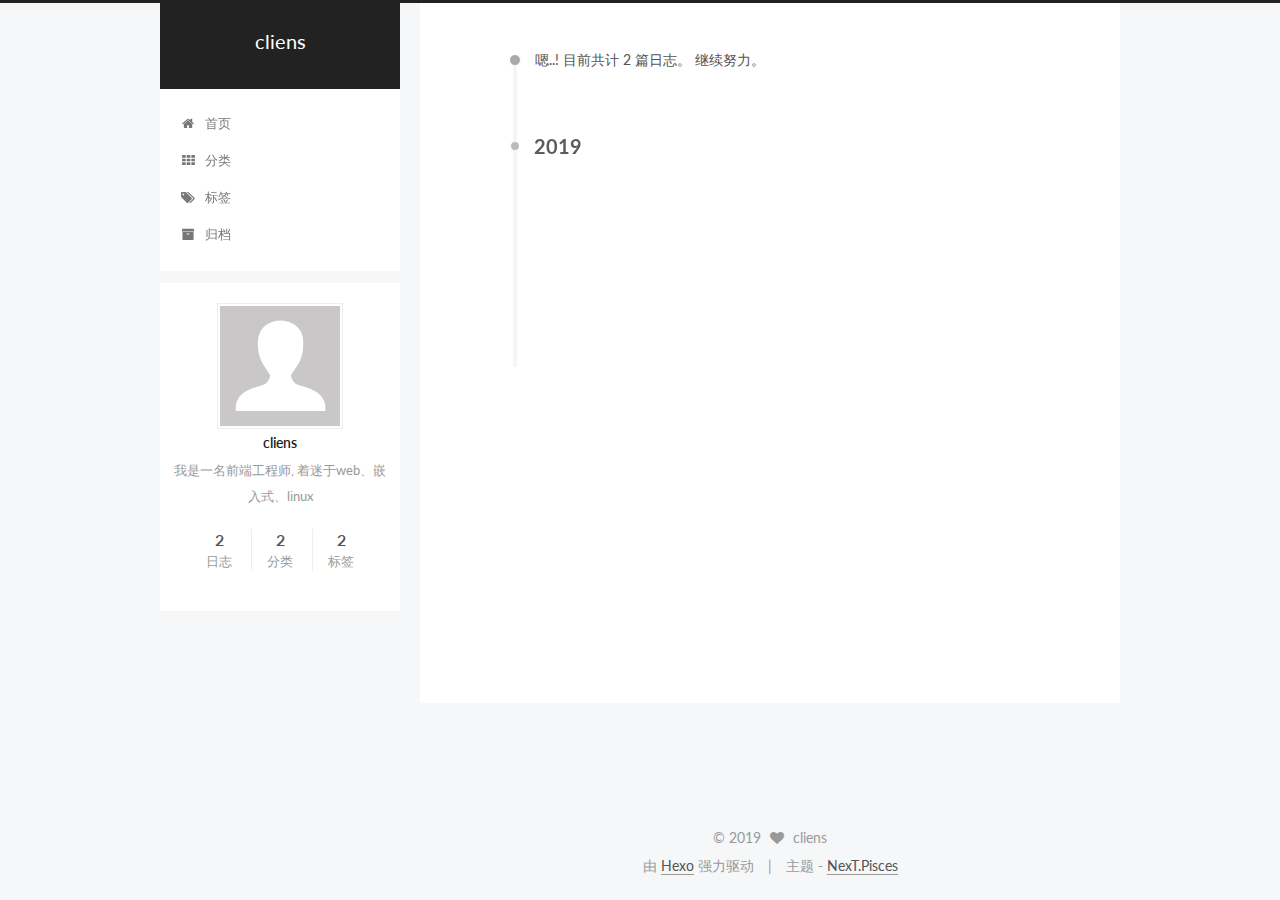
==== archives/index.html @ 5e9457e4 "Site updated: 2019-07-16 23:22:11" ====
<!DOCTYPE html>



  


<html class="theme-next pisces use-motion" lang="zh-Hans">
<head><meta name="generator" content="Hexo 3.8.0">
  <meta charset="UTF-8">
<meta http-equiv="X-UA-Compatible" content="IE=edge">
<meta name="viewport" content="width=device-width, initial-scale=1, maximum-scale=1">
<meta name="theme-color" content="#222">









<meta http-equiv="Cache-Control" content="no-transform">
<meta http-equiv="Cache-Control" content="no-siteapp">















  
  
  <link href="/lib/fancybox/source/jquery.fancybox.css?v=2.1.5" rel="stylesheet" type="text/css">




  
  
  
  

  
    
    
  

  

  

  

  

  
    
    
    <link href="//fonts.googleapis.com/css?family=Lato:300,300italic,400,400italic,700,700italic&subset=latin,latin-ext" rel="stylesheet" type="text/css">
  






<link href="/lib/font-awesome/css/font-awesome.min.css?v=4.6.2" rel="stylesheet" type="text/css">

<link href="/css/main.css?v=5.1.2" rel="stylesheet" type="text/css">


  <meta name="keywords" content="cliens,javascript,前端开发,前端工程师,h5">








  <link rel="shortcut icon" type="image/x-icon" href="/favicon.ico?v=5.1.2">






<meta name="description" content="我是一名前端工程师, 着迷于web、嵌入式、linux">
<meta name="keywords" content="前端工程师,Javascript,web前端,vim">
<meta property="og:type" content="website">
<meta property="og:title" content="cliens">
<meta property="og:url" content="http://www.cliens.cn/archives/index.html">
<meta property="og:site_name" content="cliens">
<meta property="og:description" content="我是一名前端工程师, 着迷于web、嵌入式、linux">
<meta property="og:locale" content="zh-Hans">
<meta name="twitter:card" content="summary">
<meta name="twitter:title" content="cliens">
<meta name="twitter:description" content="我是一名前端工程师, 着迷于web、嵌入式、linux">



<script type="text/javascript" id="hexo.configurations">
  var NexT = window.NexT || {};
  var CONFIG = {
    root: '/',
    scheme: 'Pisces',
    sidebar: {"position":"left","display":"post","offset":12,"offset_float":12,"b2t":true,"scrollpercent":true,"onmobile":false},
    fancybox: true,
    tabs: true,
    motion: true,
    duoshuo: {
      userId: '0',
      author: '博主'
    },
    algolia: {
      applicationID: '',
      apiKey: '',
      indexName: '',
      hits: {"per_page":10},
      labels: {"input_placeholder":"Search for Posts","hits_empty":"We didn't find any results for the search: ${query}","hits_stats":"${hits} results found in ${time} ms"}
    }
  };
</script>



  <link rel="canonical" href="http://www.cliens.cn/archives/">





  <title>归档 | cliens</title>
  














</head>

<body itemscope itemtype="http://schema.org/WebPage" lang="zh-Hans">

  
  
    
  

  <div class="container sidebar-position-left  page-archive  ">
    <div class="headband"></div>

    <header id="header" class="header" itemscope itemtype="http://schema.org/WPHeader">
      <div class="header-inner"><div class="site-brand-wrapper">
  <div class="site-meta ">
    

    <div class="custom-logo-site-title">
      <a href="/" class="brand" rel="start">
        <span class="logo-line-before"><i></i></span>
        <span class="site-title">cliens</span>
        <span class="logo-line-after"><i></i></span>
      </a>
    </div>
      
        <p class="site-subtitle"></p>
      
  </div>

  <div class="site-nav-toggle">
    <button>
      <span class="btn-bar"></span>
      <span class="btn-bar"></span>
      <span class="btn-bar"></span>
    </button>
  </div>
</div>

<nav class="site-nav">
  

  
    <ul id="menu" class="menu">
      
        
        <li class="menu-item menu-item-home">
          <a href="/" rel="section">
            
              <i class="menu-item-icon fa fa-fw fa-home"></i> <br>
            
            首页
          </a>
        </li>
      
        
        <li class="menu-item menu-item-categories">
          <a href="/categories/" rel="section">
            
              <i class="menu-item-icon fa fa-fw fa-th"></i> <br>
            
            分类
          </a>
        </li>
      
        
        <li class="menu-item menu-item-tags">
          <a href="/tags/" rel="section">
            
              <i class="menu-item-icon fa fa-fw fa-tags"></i> <br>
            
            标签
          </a>
        </li>
      
        
        <li class="menu-item menu-item-archives">
          <a href="/archives/" rel="section">
            
              <i class="menu-item-icon fa fa-fw fa-archive"></i> <br>
            
            归档
          </a>
        </li>
      

      
    </ul>
  

  
</nav>



 </div>
    </header>

    <main id="main" class="main">
      <div class="main-inner">
        <div class="content-wrap">
          <div id="content" class="content">
            

  
  
  
  <div class="post-block archive">
    <div id="posts" class="posts-collapse">
      <span class="archive-move-on"></span>

      <span class="archive-page-counter">
        
        
        
          
        
        嗯..! 目前共计 2 篇日志。 继续努力。
      </span>

      

        
        
        

        
          
          <div class="collection-title">
            <h2 class="archive-year motion-element" id="archive-year-2019">2019</h2>
          </div>
        
        

        

  <article class="post post-type-normal" itemscope itemtype="http://schema.org/Article">
    <header class="post-header">

      <h2 class="post-title">
        
            <a class="post-title-link" href="/2019/04/27/this指向问题/" itemprop="url">
              
                <span itemprop="name">this指向问题</span>
              
            </a>
        
      </h2>

      <div class="post-meta">
        <time class="post-time" itemprop="dateCreated" datetime="2019-04-27T23:26:01+08:00" content="2019-04-27">
          04-27
        </time>
      </div>

    </header>
  </article>



      

        
        
        

        
        

        

  <article class="post post-type-normal" itemscope itemtype="http://schema.org/Article">
    <header class="post-header">

      <h2 class="post-title">
        
            <a class="post-title-link" href="/2019/03/30/1-vim实用技巧/" itemprop="url">
              
                <span itemprop="name">1.vim实用技巧</span>
              
            </a>
        
      </h2>

      <div class="post-meta">
        <time class="post-time" itemprop="dateCreated" datetime="2019-03-30T20:28:33+08:00" content="2019-03-30">
          03-30
        </time>
      </div>

    </header>
  </article>



      

    </div>
  </div>
  
  
  

  



          </div>
          


          

        </div>
        
          
  
  <div class="sidebar-toggle">
    <div class="sidebar-toggle-line-wrap">
      <span class="sidebar-toggle-line sidebar-toggle-line-first"></span>
      <span class="sidebar-toggle-line sidebar-toggle-line-middle"></span>
      <span class="sidebar-toggle-line sidebar-toggle-line-last"></span>
    </div>
  </div>

  <aside id="sidebar" class="sidebar">
    
    <div class="sidebar-inner">

      

      

      <section class="site-overview sidebar-panel sidebar-panel-active">
        <div class="site-author motion-element" itemprop="author" itemscope itemtype="http://schema.org/Person">
          <img class="site-author-image" itemprop="image" src="/images/avatar.gif" alt="cliens">
          <p class="site-author-name" itemprop="name">cliens</p>
           
              <p class="site-description motion-element" itemprop="description">我是一名前端工程师, 着迷于web、嵌入式、linux</p>
          
        </div>
        <nav class="site-state motion-element">

          
            <div class="site-state-item site-state-posts">
              <a href="/archives/">
                <span class="site-state-item-count">2</span>
                <span class="site-state-item-name">日志</span>
              </a>
            </div>
          

          
            
            
            <div class="site-state-item site-state-categories">
              <a href="/categories/index.html">
                <span class="site-state-item-count">2</span>
                <span class="site-state-item-name">分类</span>
              </a>
            </div>
          

          
            
            
            <div class="site-state-item site-state-tags">
              <a href="/tags/index.html">
                <span class="site-state-item-count">2</span>
                <span class="site-state-item-name">标签</span>
              </a>
            </div>
          

        </nav>

        

        <div class="links-of-author motion-element">
          
        </div>

        
        

        
        

        


      </section>

      

      
        <div class="back-to-top">
          <i class="fa fa-arrow-up"></i>
          
            <span id="scrollpercent"><span>0</span>%</span>
          
        </div>
      

    </div>
  </aside>


        
      </div>
    </main>

    <footer id="footer" class="footer">
      <div class="footer-inner">
        <div class="copyright">
  
  &copy; 
  <span itemprop="copyrightYear">2019</span>
  <span class="with-love">
    <i class="fa fa-heart"></i>
  </span>
  <span class="author" itemprop="copyrightHolder">cliens</span>
</div>


<div class="powered-by">
  由 <a class="theme-link" href="https://hexo.io">Hexo</a> 强力驱动
</div>

<div class="theme-info">
  主题 -
  <a class="theme-link" href="https://github.com/iissnan/hexo-theme-next">
    NexT.Pisces
  </a>
</div>


        

        
      </div>
    </footer>

    

  </div>

  

<script type="text/javascript">
  if (Object.prototype.toString.call(window.Promise) !== '[object Function]') {
    window.Promise = null;
  }
</script>









  












  
  <script type="text/javascript" src="/lib/jquery/index.js?v=2.1.3"></script>

  
  <script type="text/javascript" src="/lib/fastclick/lib/fastclick.min.js?v=1.0.6"></script>

  
  <script type="text/javascript" src="/lib/jquery_lazyload/jquery.lazyload.js?v=1.9.7"></script>

  
  <script type="text/javascript" src="/lib/velocity/velocity.min.js?v=1.2.1"></script>

  
  <script type="text/javascript" src="/lib/velocity/velocity.ui.min.js?v=1.2.1"></script>

  
  <script type="text/javascript" src="/lib/fancybox/source/jquery.fancybox.pack.js?v=2.1.5"></script>


  


  <script type="text/javascript" src="/js/src/utils.js?v=5.1.2"></script>

  <script type="text/javascript" src="/js/src/motion.js?v=5.1.2"></script>



  
  


  <script type="text/javascript" src="/js/src/affix.js?v=5.1.2"></script>

  <script type="text/javascript" src="/js/src/schemes/pisces.js?v=5.1.2"></script>



  
  
    <script type="text/javascript" id="motion.page.archive">
      $('.archive-year').velocity('transition.slideLeftIn');
    </script>
  


  


  <script type="text/javascript" src="/js/src/bootstrap.js?v=5.1.2"></script>



  


  

    
      <script id="dsq-count-scr" src="https://cliens.disqus.com/count.js" async></script>
    

    

  




	





  








  





  

  
  <script src="https://cdn1.lncld.net/static/js/av-core-mini-0.6.4.js"></script>
  <script>AV.initialize("FeH3kCuojjkuLkeAtsWocUSj-9Nh9j0Va", "u4Fwt9e6VwTUJmAqYzk6wRzG");</script>
  <script>
    function showTime(Counter) {
      var query = new AV.Query(Counter);
      var entries = [];
      var $visitors = $(".leancloud_visitors");

      $visitors.each(function () {
        entries.push( $(this).attr("id").trim() );
      });

      query.containedIn('url', entries);
      query.find()
        .done(function (results) {
          var COUNT_CONTAINER_REF = '.leancloud-visitors-count';

          if (results.length === 0) {
            $visitors.find(COUNT_CONTAINER_REF).text(0);
            return;
          }

          for (var i = 0; i < results.length; i++) {
            var item = results[i];
            var url = item.get('url');
            var time = item.get('time');
            var element = document.getElementById(url);

            $(element).find(COUNT_CONTAINER_REF).text(time);
          }
          for(var i = 0; i < entries.length; i++) {
            var url = entries[i];
            var element = document.getElementById(url);
            var countSpan = $(element).find(COUNT_CONTAINER_REF);
            if( countSpan.text() == '') {
              countSpan.text(0);
            }
          }
        })
        .fail(function (object, error) {
          console.log("Error: " + error.code + " " + error.message);
        });
    }

    function addCount(Counter) {
      var $visitors = $(".leancloud_visitors");
      var url = $visitors.attr('id').trim();
      var title = $visitors.attr('data-flag-title').trim();
      var query = new AV.Query(Counter);

      query.equalTo("url", url);
      query.find({
        success: function(results) {
          if (results.length > 0) {
            var counter = results[0];
            counter.fetchWhenSave(true);
            counter.increment("time");
            counter.save(null, {
              success: function(counter) {
                var $element = $(document.getElementById(url));
                $element.find('.leancloud-visitors-count').text(counter.get('time'));
              },
              error: function(counter, error) {
                console.log('Failed to save Visitor num, with error message: ' + error.message);
              }
            });
          } else {
            var newcounter = new Counter();
            /* Set ACL */
            var acl = new AV.ACL();
            acl.setPublicReadAccess(true);
            acl.setPublicWriteAccess(true);
            newcounter.setACL(acl);
            /* End Set ACL */
            newcounter.set("title", title);
            newcounter.set("url", url);
            newcounter.set("time", 1);
            newcounter.save(null, {
              success: function(newcounter) {
                var $element = $(document.getElementById(url));
                $element.find('.leancloud-visitors-count').text(newcounter.get('time'));
              },
              error: function(newcounter, error) {
                console.log('Failed to create');
              }
            });
          }
        },
        error: function(error) {
          console.log('Error:' + error.code + " " + error.message);
        }
      });
    }

    $(function() {
      var Counter = AV.Object.extend("Counter");
      if ($('.leancloud_visitors').length == 1) {
        addCount(Counter);
      } else if ($('.post-title-link').length > 1) {
        showTime(Counter);
      }
    });
  </script>



  

  

  

  

  

</body>
</html>
---- css/main.css ----
/* normalize.css v3.0.2 | MIT License | git.io/normalize */
html {
  font-family: sans-serif; /* 1 */
  -ms-text-size-adjust: 100%; /* 2 */
  -webkit-text-size-adjust: 100%; /* 2 */
}
body {
  margin: 0;
}
article,
aside,
details,
figcaption,
figure,
footer,
header,
hgroup,
main,
menu,
nav,
section,
summary {
  display: block;
}
audio,
canvas,
progress,
video {
  display: inline-block; /* 1 */
  vertical-align: baseline; /* 2 */
}
audio:not([controls]) {
  display: none;
  height: 0;
}
[hidden],
template {
  display: none;
}
a {
  background-color: transparent;
}
a:active,
a:hover {
  outline: 0;
}
abbr[title] {
  border-bottom: 1px dotted;
}
b,
strong {
  font-weight: bold;
}
dfn {
  font-style: italic;
}
h1 {
  font-size: 2em;
  margin: 0.67em 0;
}
mark {
  background: #ff0;
  color: #000;
}
small {
  font-size: 80%;
}
sub,
sup {
  font-size: 75%;
  line-height: 0;
  position: relative;
  vertical-align: baseline;
}
sup {
  top: -0.5em;
}
sub {
  bottom: -0.25em;
}
img {
  border: 0;
}
svg:not(:root) {
  overflow: hidden;
}
figure {
  margin: 1em 40px;
}
hr {
  -moz-box-sizing: content-box;
  box-sizing: content-box;
  height: 0;
}
pre {
  overflow: auto;
}
code,
kbd,
pre,
samp {
  font-family: monospace, monospace;
  font-size: 1em;
}
button,
input,
optgroup,
select,
textarea {
  color: inherit; /* 1 */
  font: inherit; /* 2 */
  margin: 0; /* 3 */
}
button {
  overflow: visible;
}
button,
select {
  text-transform: none;
}
button,
html input[type="button"],
input[type="reset"],
input[type="submit"] {
  -webkit-appearance: button; /* 2 */
  cursor: pointer; /* 3 */
}
button[disabled],
html input[disabled] {
  cursor: default;
}
button::-moz-focus-inner,
input::-moz-focus-inner {
  border: 0;
  padding: 0;
}
input {
  line-height: normal;
}
input[type="checkbox"],
input[type="radio"] {
  box-sizing: border-box; /* 1 */
  padding: 0; /* 2 */
}
input[type="number"]::-webkit-inner-spin-button,
input[type="number"]::-webkit-outer-spin-button {
  height: auto;
}
input[type="search"] {
  -webkit-appearance: textfield; /* 1 */
  -moz-box-sizing: content-box;
  -webkit-box-sizing: content-box; /* 2 */
  box-sizing: content-box;
}
input[type="search"]::-webkit-search-cancel-button,
input[type="search"]::-webkit-search-decoration {
  -webkit-appearance: none;
}
fieldset {
  border: 1px solid #c0c0c0;
  margin: 0 2px;
  padding: 0.35em 0.625em 0.75em;
}
legend {
  border: 0; /* 1 */
  padding: 0; /* 2 */
}
textarea {
  overflow: auto;
}
optgroup {
  font-weight: bold;
}
table {
  border-collapse: collapse;
  border-spacing: 0;
}
td,
th {
  padding: 0;
}
::selection {
  background: #262a30;
  color: #fff;
}
body {
  position: relative;
  font-family: 'Lato', "PingFang SC", "Microsoft YaHei", sans-serif;
  font-size: 14px;
  line-height: 2;
  color: #555;
  background: #f5f7f9;
}
@media (max-width: 767px) {
  body {
    padding-right: 0 !important;
  }
}
@media (min-width: 768px) and (max-width: 991px) {
  body {
    padding-right: 0 !important;
  }
}
@media (min-width: 1600px) {
  body {
    font-size: 16px;
  }
}
h1,
h2,
h3,
h4,
h5,
h6 {
  margin: 0;
  padding: 0;
  font-weight: bold;
  line-height: 1.5;
  font-family: 'Lato', "PingFang SC", "Microsoft YaHei", sans-serif;
}
h2,
h3,
h4,
h5,
h6 {
  margin: 20px 0 15px;
}
h1 {
  font-size: 22px;
}
@media (max-width: 767px) {
  h1 {
    font-size: 18px;
  }
}
h2 {
  font-size: 20px;
}
@media (max-width: 767px) {
  h2 {
    font-size: 16px;
  }
}
h3 {
  font-size: 18px;
}
@media (max-width: 767px) {
  h3 {
    font-size: 14px;
  }
}
h4 {
  font-size: 16px;
}
@media (max-width: 767px) {
  h4 {
    font-size: 12px;
  }
}
h5 {
  font-size: 14px;
}
@media (max-width: 767px) {
  h5 {
    font-size: 10px;
  }
}
h6 {
  font-size: 12px;
}
@media (max-width: 767px) {
  h6 {
    font-size: 8px;
  }
}
p {
  margin: 0 0 20px 0;
}
a {
  color: #555;
  text-decoration: none;
  border-bottom: 1px solid #999;
  word-wrap: break-word;
}
a:hover {
  color: #222;
  border-bottom-color: #222;
}
blockquote {
  margin: 0;
  padding: 0;
}
img {
  display: block;
  margin: auto;
  max-width: 100%;
  height: auto;
}
hr {
  margin: 40px 0;
  height: 3px;
  border: none;
  background-color: #ddd;
  background-image: repeating-linear-gradient(-45deg, #fff, #fff 4px, transparent 4px, transparent 8px);
}
blockquote {
  padding: 0 15px;
  color: #666;
  border-left: 4px solid #ddd;
}
blockquote cite::before {
  content: "-";
  padding: 0 5px;
}
dt {
  font-weight: 700;
}
dd {
  margin: 0;
  padding: 0;
}
.text-left {
  text-align: left;
}
.text-center {
  text-align: center;
}
.text-right {
  text-align: right;
}
.text-justify {
  text-align: justify;
}
.text-nowrap {
  white-space: nowrap;
}
.text-lowercase {
  text-transform: lowercase;
}
.text-uppercase {
  text-transform: uppercase;
}
.text-capitalize {
  text-transform: capitalize;
}
.center-block {
  display: block;
  margin-left: auto;
  margin-right: auto;
}
.clearfix:before,
.clearfix:after {
  content: " ";
  display: table;
}
.clearfix:after {
  clear: both;
}
.pullquote {
  width: 45%;
}
.pullquote.left {
  float: left;
  margin-left: 5px;
  margin-right: 10px;
}
.pullquote.right {
  float: right;
  margin-left: 10px;
  margin-right: 5px;
}
.affix.affix.affix {
  position: fixed;
}
.translation {
  margin-top: -20px;
  font-size: 14px;
  color: #999;
}
.scrollbar-measure {
  width: 100px;
  height: 100px;
  overflow: scroll;
  position: absolute;
  top: -9999px;
}
.use-motion .motion-element {
  opacity: 0;
}
table {
  margin: 20px 0;
  width: 100%;
  border-collapse: collapse;
  border-spacing: 0;
  border: 1px solid #ddd;
  font-size: 14px;
  table-layout: fixed;
  word-wrap: break-all;
}
table>tbody>tr:nth-of-type(odd) {
  background-color: #f9f9f9;
}
table>tbody>tr:hover {
  background-color: #f5f5f5;
}
caption,
th,
td {
  padding: 8px;
  text-align: left;
  vertical-align: middle;
  font-weight: normal;
}
th,
td {
  border-bottom: 3px solid #ddd;
  border-right: 1px solid #eee;
}
th {
  padding-bottom: 10px;
  font-weight: 700;
}
td {
  border-bottom-width: 1px;
}
html,
body {
  height: 100%;
}
.container {
  position: relative;
  min-height: 100%;
}
.header-inner {
  margin: 0 auto;
  padding: 100px 0 70px;
  width: 700px;
}
@media (min-width: 1600px) {
  .container .header-inner {
    width: 900px;
  }
}
.main {
  padding-bottom: 150px;
}
.main-inner {
  margin: 0 auto;
  width: 700px;
}
@media (min-width: 1600px) {
  .container .main-inner {
    width: 900px;
  }
}
.footer {
  position: absolute;
  left: 0;
  bottom: 0;
  width: 100%;
  min-height: 50px;
}
.footer-inner {
  box-sizing: border-box;
  margin: 20px auto;
  width: 700px;
}
@media (min-width: 1600px) {
  .container .footer-inner {
    width: 900px;
  }
}
pre,
.highlight {
  overflow: auto;
  margin: 20px 0;
  padding: 0;
  font-size: 13px;
  color: #4d4d4c;
  background: #f7f7f7;
  line-height: 1.6;
}
pre,
code {
  font-family: consolas, Menlo, "PingFang SC", "Microsoft YaHei", monospace;
}
code {
  padding: 2px 4px;
  word-wrap: break-word;
  color: #555;
  background: #eee;
  border-radius: 3px;
  font-size: 13px;
}
pre code {
  padding: 0;
  color: #4d4d4c;
  background: none;
  text-shadow: none;
}
.highlight {
  border-radius: 1px;
}
.highlight pre {
  border: none;
  margin: 0;
  padding: 10px 0;
}
.highlight table {
  margin: 0;
  width: auto;
  border: none;
}
.highlight td {
  border: none;
  padding: 0;
}
.highlight figcaption {
  font-size: 1em;
  color: #4d4d4c;
  line-height: 1em;
  margin-bottom: 1em;
}
.highlight figcaption:before,
.highlight figcaption:after {
  content: " ";
  display: table;
}
.highlight figcaption:after {
  clear: both;
}
.highlight figcaption a {
  float: right;
  color: #4d4d4c;
}
.highlight figcaption a:hover {
  border-bottom-color: #4d4d4c;
}
.highlight .gutter pre {
  padding-left: 10px;
  padding-right: 10px;
  color: #869194;
  text-align: right;
  background-color: #eff2f3;
}
.highlight .code pre {
  width: 100%;
  padding-left: 10px;
  padding-right: 10px;
  background-color: #f7f7f7;
}
.highlight .line {
  height: 20px;
}
.gutter {
  -webkit-user-select: none;
  -moz-user-select: none;
  -ms-user-select: none;
  user-select: none;
}
.gist table {
  width: auto;
}
.gist table td {
  border: none;
}
pre .deletion {
  background: #fdd;
}
pre .addition {
  background: #dfd;
}
pre .meta {
  color: #8959a8;
}
pre .comment {
  color: #8e908c;
}
pre .variable,
pre .attribute,
pre .tag,
pre .regexp,
pre .ruby .constant,
pre .xml .tag .title,
pre .xml .pi,
pre .xml .doctype,
pre .html .doctype,
pre .css .id,
pre .css .class,
pre .css .pseudo {
  color: #c82829;
}
pre .number,
pre .preprocessor,
pre .built_in,
pre .literal,
pre .params,
pre .constant,
pre .command {
  color: #f5871f;
}
pre .ruby .class .title,
pre .css .rules .attribute,
pre .string,
pre .value,
pre .inheritance,
pre .header,
pre .ruby .symbol,
pre .xml .cdata,
pre .special,
pre .number,
pre .formula {
  color: #718c00;
}
pre .title,
pre .css .hexcolor {
  color: #3e999f;
}
pre .function,
pre .python .decorator,
pre .python .title,
pre .ruby .function .title,
pre .ruby .title .keyword,
pre .perl .sub,
pre .javascript .title,
pre .coffeescript .title {
  color: #4271ae;
}
pre .keyword,
pre .javascript .function {
  color: #8959a8;
}
.full-image.full-image.full-image {
  border: none;
  max-width: 100%;
  width: auto;
  margin: 20px auto;
}
@media (min-width: 992px) {
  .full-image.full-image.full-image {
    max-width: none;
    width: 118%;
    margin: 0 -9%;
  }
}
.blockquote-center,
.page-home .post-type-quote blockquote,
.page-post-detail .post-type-quote blockquote {
  position: relative;
  margin: 40px 0;
  padding: 0;
  border-left: none;
  text-align: center;
}
.blockquote-center::before,
.page-home .post-type-quote blockquote::before,
.page-post-detail .post-type-quote blockquote::before,
.blockquote-center::after,
.page-home .post-type-quote blockquote::after,
.page-post-detail .post-type-quote blockquote::after {
  position: absolute;
  content: ' ';
  display: block;
  width: 100%;
  height: 24px;
  opacity: 0.2;
  background-repeat: no-repeat;
  background-position: 0 -6px;
  background-size: 22px 22px;
}
.blockquote-center::before,
.page-home .post-type-quote blockquote::before,
.page-post-detail .post-type-quote blockquote::before {
  top: -20px;
  background-image: url("../images/quote-l.svg");
  border-top: 1px solid #ccc;
}
.blockquote-center::after,
.page-home .post-type-quote blockquote::after,
.page-post-detail .post-type-quote blockquote::after {
  bottom: -20px;
  background-image: url("../images/quote-r.svg");
  border-bottom: 1px solid #ccc;
  background-position: 100% 8px;
}
.blockquote-center p,
.page-home .post-type-quote blockquote p,
.page-post-detail .post-type-quote blockquote p,
.blockquote-center div,
.page-home .post-type-quote blockquote div,
.page-post-detail .post-type-quote blockquote div {
  text-align: center;
}
.post .post-body .group-picture img {
  box-sizing: border-box;
  padding: 0 3px;
  border: none;
}
.post .group-picture-row {
  overflow: hidden;
  margin-top: 6px;
}
.post .group-picture-row:first-child {
  margin-top: 0;
}
.post .group-picture-column {
  float: left;
}
.page-post-detail .post-body .group-picture-column {
  float: none;
  margin-top: 10px;
  width: auto !important;
}
.page-post-detail .post-body .group-picture-column img {
  margin: 0 auto;
}
.page-archive .group-picture-container {
  overflow: hidden;
}
.page-archive .group-picture-row {
  float: left;
}
.page-archive .group-picture-row:first-child {
  margin-top: 6px;
}
.page-archive .group-picture-column {
  max-width: 150px;
  max-height: 150px;
}
.post-body .note {
  position: relative;
  padding: 15px;
  margin-bottom: 20px;
  border: 1px solid #eee;
  border-left-width: 5px;
  border-radius: 3px;
}
.post-body .note h2,
.post-body .note h3,
.post-body .note h4,
.post-body .note h5,
.post-body .note h6 {
  margin-top: 0;
  margin-bottom: 0;
  border-bottom: initial;
  padding-top: 0 !important;
}
.post-body .note p:first-child,
.post-body .note ul:first-child,
.post-body .note ol:first-child,
.post-body .note table:first-child,
.post-body .note pre:first-child,
.post-body .note blockquote:first-child {
  margin-top: 0;
}
.post-body .note p:last-child,
.post-body .note ul:last-child,
.post-body .note ol:last-child,
.post-body .note table:last-child,
.post-body .note pre:last-child,
.post-body .note blockquote:last-child {
  margin-bottom: 0;
}
.post-body .note.default {
  border-left-color: #777;
}
.post-body .note.default h2,
.post-body .note.default h3,
.post-body .note.default h4,
.post-body .note.default h5,
.post-body .note.default h6 {
  color: #777;
}
.post-body .note.primary {
  border-left-color: #6f42c1;
}
.post-body .note.primary h2,
.post-body .note.primary h3,
.post-body .note.primary h4,
.post-body .note.primary h5,
.post-body .note.primary h6 {
  color: #6f42c1;
}
.post-body .note.info {
  border-left-color: #428bca;
}
.post-body .note.info h2,
.post-body .note.info h3,
.post-body .note.info h4,
.post-body .note.info h5,
.post-body .note.info h6 {
  color: #428bca;
}
.post-body .note.success {
  border-left-color: #5cb85c;
}
.post-body .note.success h2,
.post-body .note.success h3,
.post-body .note.success h4,
.post-body .note.success h5,
.post-body .note.success h6 {
  color: #5cb85c;
}
.post-body .note.warning {
  border-left-color: #f0ad4e;
}
.post-body .note.warning h2,
.post-body .note.warning h3,
.post-body .note.warning h4,
.post-body .note.warning h5,
.post-body .note.warning h6 {
  color: #f0ad4e;
}
.post-body .note.danger {
  border-left-color: #d9534f;
}
.post-body .note.danger h2,
.post-body .note.danger h3,
.post-body .note.danger h4,
.post-body .note.danger h5,
.post-body .note.danger h6 {
  color: #d9534f;
}
.post-body .label {
  display: inline;
  padding: 0 2px;
  white-space: nowrap;
}
.post-body .label.default {
  background-color: #f0f0f0;
}
.post-body .label.primary {
  background-color: #efe6f7;
}
.post-body .label.info {
  background-color: #e5f2f8;
}
.post-body .label.success {
  background-color: #e7f4e9;
}
.post-body .label.warning {
  background-color: #fcf6e1;
}
.post-body .label.danger {
  background-color: #fae8eb;
}
.post-body .tabs {
  position: relative;
  display: block;
  margin-bottom: 20px;
  padding-top: 10px;
}
.post-body .tabs ul.nav-tabs {
  margin: 0;
  padding: 0;
  display: flex;
  margin-bottom: -1px;
}
@media (max-width: 413px) {
  .post-body .tabs ul.nav-tabs {
    display: block;
    margin-bottom: 5px;
  }
}
.post-body .tabs ul.nav-tabs li.tab {
  list-style-type: none !important;
  margin: 0 0.25em 0 0;
  border-top: 3px solid transparent;
  border-left: 1px solid transparent;
  border-right: 1px solid transparent;
}
@media (max-width: 413px) {
  .post-body .tabs ul.nav-tabs li.tab {
    margin: initial;
    border-top: 1px solid transparent;
    border-left: 3px solid transparent;
    border-right: 1px solid transparent;
    border-bottom: 1px solid transparent;
  }
}
.post-body .tabs ul.nav-tabs li.tab a {
  outline: 0;
  border-bottom: initial;
  display: block;
  line-height: 1.8em;
  padding: 0.25em 0.75em;
  transition-duration: 0.2s;
  transition-timing-function: ease-out;
  transition-delay: 0s;
}
.post-body .tabs ul.nav-tabs li.tab a i {
  width: 1.285714285714286em;
}
.post-body .tabs ul.nav-tabs li.tab.active {
  border-top: 3px solid #fc6423;
  border-left: 1px solid #ddd;
  border-right: 1px solid #ddd;
  background-color: #fff;
}
@media (max-width: 413px) {
  .post-body .tabs ul.nav-tabs li.tab.active {
    border-top: 1px solid #ddd;
    border-left: 3px solid #fc6423;
    border-right: 1px solid #ddd;
    border-bottom: 1px solid #ddd;
  }
}
.post-body .tabs ul.nav-tabs li.tab.active a {
  cursor: default;
  color: #555;
}
.post-body .tabs .tab-content {
  background-color: #fff;
}
.post-body .tabs .tab-content .tab-pane {
  border: 1px solid #ddd;
  padding: 20px 20px 0 20px;
}
.post-body .tabs .tab-content .tab-pane:not(.active) {
  display: none !important;
}
.post-body .tabs .tab-content .tab-pane.active {
  display: block !important;
}
.btn {
  display: inline-block;
  padding: 0 20px;
  font-size: 14px;
  color: #fff;
  background: #222;
  border: 2px solid #555;
  text-decoration: none;
  border-radius: 0;
  transition-property: background-color;
  transition-duration: 0.2s;
  transition-timing-function: ease-in-out;
  transition-delay: 0s;
}
.btn:hover,
.post-button .btn:hover {
  border-color: #222;
  color: #fff;
  background: #222;
}
.btn-bar {
  display: block;
  width: 22px;
  height: 2px;
  background: #555;
  border-radius: 1px;
}
.btn-bar+.btn-bar {
  margin-top: 4px;
}
.pagination {
  margin: 120px 0 40px;
  text-align: center;
  border-top: 1px solid #eee;
}
.page-number-basic,
.pagination .prev,
.pagination .next,
.pagination .page-number,
.pagination .space {
  display: inline-block;
  position: relative;
  top: -1px;
  margin: 0 10px;
  padding: 0 10px;
  line-height: 30px;
}
@media (max-width: 767px) {
  .page-number-basic,
  .pagination .prev,
  .pagination .next,
  .pagination .page-number,
  .pagination .space {
    margin: 0 5px;
  }
}
.pagination .prev,
.pagination .next,
.pagination .page-number {
  border-bottom: 0;
  border-top: 1px solid #eee;
  transition-property: border-color;
  transition-duration: 0.2s;
  transition-timing-function: ease-in-out;
  transition-delay: 0s;
}
.pagination .prev:hover,
.pagination .next:hover,
.pagination .page-number:hover {
  border-top-color: #222;
}
.pagination .space {
  padding: 0;
  margin: 0;
}
.pagination .prev {
  margin-left: 0;
}
.pagination .next {
  margin-right: 0;
}
.pagination .page-number.current {
  color: #fff;
  background: #ccc;
  border-top-color: #ccc;
}
@media (max-width: 767px) {
  .pagination {
    border-top: none;
  }
  .pagination .prev,
  .pagination .next,
  .pagination .page-number {
    margin-bottom: 10px;
    border-top: 0;
    border-bottom: 1px solid #eee;
  }
  .pagination .prev:hover,
  .pagination .next:hover,
  .pagination .page-number:hover {
    border-bottom-color: #222;
  }
}
.comments {
  margin: 60px 20px 0;
}
.tag-cloud {
  text-align: center;
}
.tag-cloud a {
  display: inline-block;
  margin: 10px;
}
.back-to-top {
  display: none;
  margin: 15px -10px -20px;
  background: #f5f7f9;
  font-size: 12px;
  opacity: 0.6;
  cursor: pointer;
  text-align: center;
  -webkit-transform: translateZ(0);
  transition-duration: 0.2s;
  transition-timing-function: ease-in-out;
  transition-delay: 0s;
}
.back-to-top:hover {
  opacity: 0.8;
}
@media (min-width: 768px) and (max-width: 991px) {
  .back-to-top {
    display: none !important;
  }
}
@media (max-width: 767px) {
  .back-to-top {
    display: none !important;
  }
}
.back-to-top.back-to-top-on {
  display: block;
}
.header {
  background: transparent;
}
.header-inner {
  position: relative;
}
.headband {
  height: 3px;
  background: #222;
}
.site-meta {
  margin: 0;
  text-align: center;
}
@media (max-width: 767px) {
  .site-meta {
    text-align: center;
  }
}
.brand {
  position: relative;
  display: inline-block;
  padding: 0 40px;
  color: #fff;
  background: #222;
  border-bottom: none;
}
.brand:hover {
  color: #fff;
}
.logo {
  display: inline-block;
  margin-right: 5px;
  line-height: 36px;
  vertical-align: top;
}
.site-title {
  display: inline-block;
  vertical-align: top;
  line-height: 36px;
  font-size: 20px;
  font-weight: normal;
  font-family: 'Lato', "PingFang SC", "Microsoft YaHei", sans-serif;
}
.site-subtitle {
  margin-top: 10px;
  font-size: 13px;
  color: #ddd;
}
.use-motion .brand {
  opacity: 0;
}
.use-motion .logo,
.use-motion .site-title,
.use-motion .site-subtitle {
  opacity: 0;
  position: relative;
  top: -10px;
}
.site-nav-toggle {
  display: none;
  position: absolute;
  top: 10px;
  left: 10px;
}
@media (max-width: 767px) {
  .site-nav-toggle {
    display: block;
  }
}
.site-nav-toggle button {
  margin-top: 2px;
  padding: 9px 10px;
  background: transparent;
  border: none;
}
@media (max-width: 767px) {
  .site-nav {
    display: none;
    margin: 0 -10px;
    padding: 0 10px;
    clear: both;
    border-top: 1px solid #ddd;
  }
}
@media (min-width: 768px) and (max-width: 991px) {
  .site-nav {
    display: block !important;
  }
}
@media (min-width: 992px) {
  .site-nav {
    display: block !important;
  }
}
.menu {
  margin-top: 20px;
  padding-left: 0;
  text-align: center;
}
.menu .menu-item {
  display: inline-block;
  margin: 0 10px;
  list-style: none;
}
@media screen and (max-width: 767px) {
  .menu .menu-item {
    margin-top: 10px;
  }
}
.menu .menu-item a {
  display: block;
  font-size: 13px;
  line-height: inherit;
  border-bottom: 1px solid transparent;
  transition-property: border-color;
  transition-duration: 0.2s;
  transition-timing-function: ease-in-out;
  transition-delay: 0s;
}
.menu .menu-item a:hover,
.menu-item-active a {
  border-bottom-color: #222;
}
.menu .menu-item .fa {
  margin-right: 5px;
}
.use-motion .menu-item {
  opacity: 0;
}
.post-body {
  font-family: 'Lato', "PingFang SC", "Microsoft YaHei", sans-serif;
}
@media (max-width: 767px) {
  .post-body {
    word-break: break-word;
  }
}
.post-body .fancybox img {
  display: block !important;
  margin: 0 auto;
  cursor: pointer;
  cursor: zoom-in;
  cursor: -webkit-zoom-in;
}
.post-body .image-caption,
.post-body .figure .caption {
  margin: 10px auto 15px;
  text-align: center;
  font-size: 14px;
  color: #999;
  font-weight: bold;
  line-height: 1;
}
.post-sticky-flag {
  display: inline-block;
  font-size: 16px;
  -ms-transform: rotate(30deg);
  -webkit-transform: rotate(30deg);
  -moz-transform: rotate(30deg);
  -ms-transform: rotate(30deg);
  -o-transform: rotate(30deg);
  transform: rotate(30deg);
}
.posts-expand {
  padding-top: 40px;
}
@media (max-width: 767px) {
  .posts-expand {
    margin: 0 20px;
  }
  .post-body pre {
    padding: 10px;
  }
  .post-body pre .gutter pre {
    padding-right: 10px;
  }
  .post-body .highlight {
    margin-left: 0px;
    margin-right: 0px;
    padding: 0;
  }
  .post-body .highlight .gutter pre {
    padding-right: 10px;
  }
}
@media (min-width: 992px) {
  .posts-expand .post-body {
    text-align: justify;
  }
}
.posts-expand .post-body h2,
.posts-expand .post-body h3,
.posts-expand .post-body h4,
.posts-expand .post-body h5,
.posts-expand .post-body h6 {
  padding-top: 10px;
}
.posts-expand .post-body h2 .header-anchor,
.posts-expand .post-body h3 .header-anchor,
.posts-expand .post-body h4 .header-anchor,
.posts-expand .post-body h5 .header-anchor,
.posts-expand .post-body h6 .header-anchor {
  float: right;
  margin-left: 10px;
  color: #ccc;
  border-bottom-style: none;
  visibility: hidden;
}
.posts-expand .post-body h2 .header-anchor:hover,
.posts-expand .post-body h3 .header-anchor:hover,
.posts-expand .post-body h4 .header-anchor:hover,
.posts-expand .post-body h5 .header-anchor:hover,
.posts-expand .post-body h6 .header-anchor:hover {
  color: inherit;
}
.posts-expand .post-body h2:hover .header-anchor,
.posts-expand .post-body h3:hover .header-anchor,
.posts-expand .post-body h4:hover .header-anchor,
.posts-expand .post-body h5:hover .header-anchor,
.posts-expand .post-body h6:hover .header-anchor {
  visibility: visible;
}
.posts-expand .post-body ul li {
  list-style: circle;
}
.posts-expand .post-body img {
  box-sizing: border-box;
  margin: auto;
  padding: 3px;
  border: 1px solid #ddd;
}
.posts-expand .fancybox img {
  margin: 0 auto;
}
@media (max-width: 767px) {
  .posts-collapse {
    margin: 0 20px;
  }
  .posts-collapse .post-title,
  .posts-collapse .post-meta {
    display: block;
    width: auto;
    text-align: left;
  }
}
.posts-collapse {
  position: relative;
  z-index: 1010;
  margin-left: 55px;
}
.posts-collapse::after {
  content: " ";
  position: absolute;
  top: 20px;
  left: 0;
  margin-left: -2px;
  width: 4px;
  height: 100%;
  background: #f5f5f5;
  z-index: -1;
}
@media (max-width: 767px) {
  .posts-collapse {
    margin: 0 20px;
  }
}
.posts-collapse .collection-title {
  position: relative;
  margin: 60px 0;
}
.posts-collapse .collection-title h1,
.posts-collapse .collection-title h2 {
  margin-left: 20px;
}
.posts-collapse .collection-title small {
  color: #bbb;
  margin-left: 5px;
}
.posts-collapse .collection-title::before {
  content: " ";
  position: absolute;
  left: 0;
  top: 50%;
  margin-left: -4px;
  margin-top: -4px;
  width: 8px;
  height: 8px;
  background: #bbb;
  border-radius: 50%;
}
.posts-collapse .post {
  margin: 30px 0;
}
.posts-collapse .post-header {
  position: relative;
  transition-duration: 0.2s;
  transition-timing-function: ease-in-out;
  transition-delay: 0s;
  transition-property: border;
  border-bottom: 1px dashed #ccc;
}
.posts-collapse .post-header::before {
  content: " ";
  position: absolute;
  left: 0;
  top: 12px;
  width: 6px;
  height: 6px;
  margin-left: -4px;
  background: #bbb;
  border-radius: 50%;
  border: 1px solid #fff;
  transition-duration: 0.2s;
  transition-timing-function: ease-in-out;
  transition-delay: 0s;
  transition-property: background;
}
.posts-collapse .post-header:hover {
  border-bottom-color: #666;
}
.posts-collapse .post-header:hover::before {
  background: #222;
}
.posts-collapse .post-meta {
  position: absolute;
  font-size: 12px;
  left: 20px;
  top: 5px;
}
.posts-collapse .post-comments-count {
  display: none;
}
.posts-collapse .post-title {
  margin-left: 60px;
  font-size: 16px;
  font-weight: normal;
  line-height: inherit;
}
.posts-collapse .post-title::after {
  margin-left: 3px;
  opacity: 0.6;
}
.posts-collapse .post-title a {
  color: #666;
  border-bottom: none;
}
.page-home .post-type-quote .post-header,
.page-post-detail .post-type-quote .post-header,
.page-home .post-type-quote .post-tags,
.page-post-detail .post-type-quote .post-tags {
  display: none;
}
.posts-expand .post-title {
  font-size: 26px;
  text-align: center;
  word-break: break-word;
  font-weight: 400;
}
@media (max-width: 767px) {
  .posts-expand .post-title {
    font-size: 22px;
  }
}
.posts-expand .post-title-link {
  display: inline-block;
  position: relative;
  color: #555;
  border-bottom: none;
  line-height: 1.2;
  vertical-align: top;
}
.posts-expand .post-title-link::before {
  content: "";
  position: absolute;
  width: 100%;
  height: 2px;
  bottom: 0;
  left: 0;
  background-color: #000;
  visibility: hidden;
  -webkit-transform: scaleX(0);
  -moz-transform: scaleX(0);
  -ms-transform: scaleX(0);
  -o-transform: scaleX(0);
  transform: scaleX(0);
  transition-duration: 0.2s;
  transition-timing-function: ease-in-out;
  transition-delay: 0s;
}
.posts-expand .post-title-link:hover::before {
  visibility: visible;
  -webkit-transform: scaleX(1);
  -moz-transform: scaleX(1);
  -ms-transform: scaleX(1);
  -o-transform: scaleX(1);
  transform: scaleX(1);
}
.posts-expand .post-title-link .fa {
  font-size: 16px;
}
.posts-expand .post-meta {
  margin: 3px 0 60px 0;
  color: #999;
  font-family: 'Lato', "PingFang SC", "Microsoft YaHei", sans-serif;
  font-size: 12px;
  text-align: center;
}
.posts-expand .post-meta .post-category-list {
  display: inline-block;
  margin: 0;
  padding: 3px;
}
.posts-expand .post-meta .post-category-list-link {
  color: #999;
}
.posts-expand .post-meta .post-description {
  font-size: 14px;
  margin-top: 2px;
}
.post-wordcount {
  display: inline-block;
}
.post-meta-divider {
  margin: 0 0.5em;
}
.post-meta-item-icon {
  margin-right: 3px;
}
@media (min-width: 768px) and (max-width: 991px) {
  .post-meta-item-icon {
    display: inline-block;
  }
}
@media (max-width: 767px) {
  .post-meta-item-icon {
    display: inline-block;
  }
}
@media (min-width: 768px) and (max-width: 991px) {
  .post-meta-item-text {
    display: none;
  }
}
@media (max-width: 767px) {
  .post-meta-item-text {
    display: none;
  }
}
@media (max-width: 767px) {
  .posts-expand .post-comments-count {
    display: none;
  }
}
.post-button {
  margin-top: 50px;
}
.post-button .btn {
  color: #555;
  font-size: 14px;
  background: #fff;
  border-radius: 2px;
  line-height: 2;
  margin: 0 4px 8px 4px;
}
.post-button .fa-fw {
  width: 1.285714285714286em;
  text-align: left;
}
.posts-expand .post-tags {
  margin-top: 40px;
  text-align: center;
}
.posts-expand .post-tags a {
  display: inline-block;
  margin-right: 10px;
  font-size: 13px;
}
.post-nav {
  display: table;
  margin-top: 15px;
  width: 100%;
  border-top: 1px solid #eee;
}
.post-nav-divider {
  display: table-cell;
  width: 10%;
}
.post-nav-item {
  display: table-cell;
  padding: 10px 0 0 0;
  width: 45%;
  vertical-align: top;
}
.post-nav-item a {
  position: relative;
  display: block;
  line-height: 25px;
  font-size: 14px;
  color: #555;
  border-bottom: none;
}
.post-nav-item a:hover {
  color: #222;
  border-bottom: none;
}
.post-nav-item a:active {
  top: 2px;
}
.post-nav-item .fa {
  position: absolute;
  top: 8px;
  left: 0;
  font-size: 12px;
}
.post-nav-next a {
  padding-left: 15px;
}
.post-nav-prev {
  text-align: right;
}
.post-nav-prev a {
  padding-right: 15px;
}
.post-nav-prev .fa {
  right: 0;
  left: auto;
}
.posts-expand .post-eof {
  display: block;
  margin: 80px auto 60px;
  width: 8%;
  height: 1px;
  background: #ccc;
  text-align: center;
}
.post:last-child .post-eof.post-eof.post-eof {
  display: none;
}
.post-gallery {
  display: table;
  table-layout: fixed;
  width: 100%;
  border-collapse: separate;
}
.post-gallery-row {
  display: table-row;
}
.post-gallery .post-gallery-img {
  display: table-cell;
  text-align: center;
  vertical-align: middle;
  border: none;
}
.post-gallery .post-gallery-img img {
  max-width: 100%;
  max-height: 100%;
  border: none;
}
.fancybox-close,
.fancybox-close:hover {
  border: none;
}
.rtl.post-body p,
.rtl.post-body a,
.rtl.post-body h1,
.rtl.post-body h2,
.rtl.post-body h3,
.rtl.post-body h4,
.rtl.post-body h5,
.rtl.post-body h6,
.rtl.post-body li,
.rtl.post-body ul,
.rtl.post-body ol {
  direction: rtl;
  font-family: UKIJ Ekran;
}
.rtl.post-title {
  font-family: UKIJ Ekran;
}
.sidebar {
  position: fixed;
  right: 0;
  top: 0;
  bottom: 0;
  width: 0;
  z-index: 1040;
  box-shadow: inset 0 2px 6px #000;
  background: #222;
  -webkit-transform: translateZ(0);
}
.sidebar a {
  color: #999;
  border-bottom-color: #555;
}
.sidebar a:hover {
  color: #eee;
}
@media (min-width: 768px) and (max-width: 991px) {
  .sidebar {
    display: none !important;
  }
}
@media (max-width: 767px) {
  .sidebar {
    display: none !important;
  }
}
.sidebar-inner {
  position: relative;
  padding: 20px 10px;
  color: #999;
  text-align: center;
}
.sidebar-toggle {
  position: fixed;
  right: 30px;
  bottom: 45px;
  width: 14px;
  height: 14px;
  padding: 5px;
  background: #222;
  line-height: 0;
  z-index: 1050;
  cursor: pointer;
  -webkit-transform: translateZ(0);
}
@media (min-width: 768px) and (max-width: 991px) {
  .sidebar-toggle {
    display: none !important;
  }
}
@media (max-width: 767px) {
  .sidebar-toggle {
    display: none !important;
  }
}
.sidebar-toggle-line {
  position: relative;
  display: inline-block;
  vertical-align: top;
  height: 2px;
  width: 100%;
  background: #fff;
  margin-top: 3px;
}
.sidebar-toggle-line:first-child {
  margin-top: 0;
}
.site-author-image {
  display: block;
  margin: 0 auto;
  padding: 2px;
  max-width: 120px;
  height: auto;
  border: 1px solid #eee;
}
.site-author-name {
  margin: 0;
  text-align: center;
  color: #222;
  font-weight: 600;
}
.site-description {
  margin-top: 0;
  text-align: center;
  font-size: 13px;
  color: #999;
}
.site-state {
  overflow: hidden;
  line-height: 1.4;
  white-space: nowrap;
  text-align: center;
}
.site-state-item {
  display: inline-block;
  padding: 0 15px;
  border-left: 1px solid #eee;
}
.site-state-item:first-child {
  border-left: none;
}
.site-state-item a {
  border-bottom: none;
}
.site-state-item-count {
  display: block;
  text-align: center;
  color: inherit;
  font-weight: 600;
  font-size: 16px;
}
.site-state-item-name {
  font-size: 13px;
  color: #999;
}
.feed-link {
  margin-top: 20px;
}
.feed-link a {
  display: inline-block;
  padding: 0 15px;
  color: #fc6423;
  border: 1px solid #fc6423;
  border-radius: 4px;
}
.feed-link a i {
  color: #fc6423;
  font-size: 14px;
}
.feed-link a:hover {
  color: #fff;
  background: #fc6423;
}
.feed-link a:hover i {
  color: #fff;
}
.links-of-author {
  margin-top: 20px;
  display: flex;
  flex-wrap: wrap;
  justify-content: center;
}
.links-of-author a {
  display: inline-block;
  vertical-align: middle;
  margin-right: 10px;
  margin-bottom: 10px;
  border-bottom-color: #555;
  font-size: 13px;
}
.links-of-author a:before {
  display: inline-block;
  vertical-align: middle;
  margin-right: 3px;
  content: " ";
  width: 4px;
  height: 4px;
  border-radius: 50%;
  background: #de2ec3;
}
.links-of-blogroll {
  font-size: 13px;
}
.links-of-blogroll-title {
  margin-top: 20px;
  font-size: 14px;
  font-weight: 600;
}
.links-of-blogroll-list {
  margin: 0;
  padding: 0;
  list-style: none;
}
.links-of-blogroll-item {
  padding: 2px 10px;
}
.sidebar-nav {
  margin: 0 0 20px;
  padding-left: 0;
}
.sidebar-nav li {
  display: inline-block;
  cursor: pointer;
  border-bottom: 1px solid transparent;
  font-size: 14px;
  color: #555;
}
.sidebar-nav li:hover {
  color: #fc6423;
}
.page-post-detail .sidebar-nav-toc {
  padding: 0 5px;
}
.page-post-detail .sidebar-nav-overview {
  margin-left: 10px;
}
.sidebar-nav .sidebar-nav-active {
  color: #fc6423;
  border-bottom-color: #fc6423;
}
.sidebar-nav .sidebar-nav-active:hover {
  color: #fc6423;
}
.sidebar-panel {
  display: none;
}
.sidebar-panel-active {
  display: block;
}
.post-toc-empty {
  font-size: 14px;
  color: #666;
}
.post-toc-wrap {
  overflow: hidden;
}
.post-toc {
  overflow: auto;
}
.post-toc ol {
  margin: 0;
  padding: 0 2px 5px 10px;
  text-align: left;
  list-style: none;
  font-size: 14px;
}
.post-toc ol > ol {
  padding-left: 0;
}
.post-toc ol a {
  transition-duration: 0.2s;
  transition-timing-function: ease-in-out;
  transition-delay: 0s;
  transition-property: all;
  color: #666;
  border-bottom-color: #ccc;
}
.post-toc ol a:hover {
  color: #000;
  border-bottom-color: #000;
}
.post-toc .nav-item {
  overflow: hidden;
  text-overflow: ellipsis;
  white-space: nowrap;
  line-height: 1.8;
}
.post-toc .nav .nav-child {
  display: none;
}
.post-toc .nav .active > .nav-child {
  display: block;
}
.post-toc .nav .active-current > .nav-child {
  display: block;
}
.post-toc .nav .active-current > .nav-child > .nav-item {
  display: block;
}
.post-toc .nav .active > a {
  color: #fc6423;
  border-bottom-color: #fc6423;
}
.post-toc .nav .active-current > a {
  color: #fc6423;
}
.post-toc .nav .active-current > a:hover {
  color: #fc6423;
}
.footer {
  font-size: 14px;
  color: #999;
}
.footer img {
  border: none;
}
.footer-inner {
  text-align: center;
}
.with-love {
  display: inline-block;
  margin: 0 5px;
}
.powered-by,
.theme-info {
  display: inline-block;
}
.powered-by {
  margin-right: 10px;
}
.powered-by::after {
  content: "|";
  padding-left: 10px;
}
.cc-license {
  margin-top: 10px;
  text-align: center;
}
.cc-license .cc-opacity {
  opacity: 0.7;
  border-bottom: none;
}
.cc-license .cc-opacity:hover {
  opacity: 0.9;
}
.cc-license img {
  display: inline-block;
}
.theme-next #ds-thread #ds-reset {
  color: #555;
}
.theme-next #ds-thread #ds-reset .ds-replybox {
  margin-bottom: 30px;
}
.theme-next #ds-thread #ds-reset .ds-replybox .ds-avatar,
.theme-next #ds-reset .ds-avatar img {
  box-shadow: none;
}
.theme-next #ds-thread #ds-reset .ds-textarea-wrapper {
  border-color: #c7d4e1;
  background: none;
  border-top-right-radius: 3px;
  border-top-left-radius: 3px;
}
.theme-next #ds-thread #ds-reset .ds-textarea-wrapper textarea {
  height: 60px;
}
.theme-next #ds-reset .ds-rounded-top {
  border-radius: 0;
}
.theme-next #ds-thread #ds-reset .ds-post-toolbar {
  box-sizing: border-box;
  border: 1px solid #c7d4e1;
  background: #f6f8fa;
}
.theme-next #ds-thread #ds-reset .ds-post-options {
  height: 40px;
  border: none;
  background: none;
}
.theme-next #ds-thread #ds-reset .ds-toolbar-buttons {
  top: 11px;
}
.theme-next #ds-thread #ds-reset .ds-sync {
  top: 5px;
}
.theme-next #ds-thread #ds-reset .ds-post-button {
  top: 4px;
  right: 5px;
  width: 90px;
  height: 30px;
  border: 1px solid #c5ced7;
  border-radius: 3px;
  background-image: linear-gradient(#fbfbfc, #f5f7f9);
  color: #60676d;
}
.theme-next #ds-thread #ds-reset .ds-post-button:hover {
  background-position: 0 -30px;
  color: #60676d;
}
.theme-next #ds-thread #ds-reset .ds-comments-info {
  padding: 10px 0;
}
.theme-next #ds-thread #ds-reset .ds-sort {
  display: none;
}
.theme-next #ds-thread #ds-reset li.ds-tab a.ds-current {
  border: none;
  background: #f6f8fa;
  color: #60676d;
}
.theme-next #ds-thread #ds-reset li.ds-tab a.ds-current:hover {
  background-color: #e9f0f7;
  color: #60676d;
}
.theme-next #ds-thread #ds-reset li.ds-tab a {
  border-radius: 2px;
  padding: 5px;
}
.theme-next #ds-thread #ds-reset .ds-login-buttons p {
  color: #999;
  line-height: 36px;
}
.theme-next #ds-thread #ds-reset .ds-login-buttons .ds-service-list li {
  height: 28px;
}
.theme-next #ds-thread #ds-reset .ds-service-list a {
  background: none;
  padding: 5px;
  border: 1px solid;
  border-radius: 3px;
  text-align: center;
}
.theme-next #ds-thread #ds-reset .ds-service-list a:hover {
  color: #fff;
  background: #666;
}
.theme-next #ds-thread #ds-reset .ds-service-list .ds-weibo {
  color: #fc9b00;
  border-color: #fc9b00;
}
.theme-next #ds-thread #ds-reset .ds-service-list .ds-weibo:hover {
  background: #fc9b00;
}
.theme-next #ds-thread #ds-reset .ds-service-list .ds-qq {
  color: #60a3ec;
  border-color: #60a3ec;
}
.theme-next #ds-thread #ds-reset .ds-service-list .ds-qq:hover {
  background: #60a3ec;
}
.theme-next #ds-thread #ds-reset .ds-service-list .ds-renren {
  color: #2e7ac4;
  border-color: #2e7ac4;
}
.theme-next #ds-thread #ds-reset .ds-service-list .ds-renren:hover {
  background: #2e7ac4;
}
.theme-next #ds-thread #ds-reset .ds-service-list .ds-douban {
  color: #37994c;
  border-color: #37994c;
}
.theme-next #ds-thread #ds-reset .ds-service-list .ds-douban:hover {
  background: #37994c;
}
.theme-next #ds-thread #ds-reset .ds-service-list .ds-kaixin {
  color: #fef20d;
  border-color: #fef20d;
}
.theme-next #ds-thread #ds-reset .ds-service-list .ds-kaixin:hover {
  background: #fef20d;
}
.theme-next #ds-thread #ds-reset .ds-service-list .ds-netease {
  color: #f00;
  border-color: #f00;
}
.theme-next #ds-thread #ds-reset .ds-service-list .ds-netease:hover {
  background: #f00;
}
.theme-next #ds-thread #ds-reset .ds-service-list .ds-sohu {
  color: #ffcb05;
  border-color: #ffcb05;
}
.theme-next #ds-thread #ds-reset .ds-service-list .ds-sohu:hover {
  background: #ffcb05;
}
.theme-next #ds-thread #ds-reset .ds-service-list .ds-baidu {
  color: #2831e0;
  border-color: #2831e0;
}
.theme-next #ds-thread #ds-reset .ds-service-list .ds-baidu:hover {
  background: #2831e0;
}
.theme-next #ds-thread #ds-reset .ds-service-list .ds-google {
  color: #166bec;
  border-color: #166bec;
}
.theme-next #ds-thread #ds-reset .ds-service-list .ds-google:hover {
  background: #166bec;
}
.theme-next #ds-thread #ds-reset .ds-service-list .ds-weixin {
  color: #00ce0d;
  border-color: #00ce0d;
}
.theme-next #ds-thread #ds-reset .ds-service-list .ds-weixin:hover {
  background: #00ce0d;
}
.theme-next #ds-thread #ds-reset .ds-service-list .ds-more-services {
  border: none;
}
.theme-next #ds-thread #ds-reset .ds-service-list .ds-more-services:hover {
  background: none;
}
.theme-next #ds-reset .duoshuo-ua-admin {
  display: inline-block;
  color: #f00;
}
.theme-next #ds-reset .duoshuo-ua-platform,
.theme-next #ds-reset .duoshuo-ua-browser {
  color: #ccc;
}
.theme-next #ds-reset .duoshuo-ua-platform .fa,
.theme-next #ds-reset .duoshuo-ua-browser .fa {
  display: inline-block;
  margin-right: 3px;
}
.theme-next #ds-reset .duoshuo-ua-separator {
  display: inline-block;
  margin-left: 5px;
}
.theme-next .this_ua {
  background-color: #ccc !important;
  border-radius: 4px;
  padding: 0 5px !important;
  margin: 1px 1px !important;
  border: 1px solid #bbb !important;
  color: #fff;
  display: inline-block !important;
}
.theme-next .this_ua.admin {
  background-color: #d9534f !important;
  border-color: #d9534f !important;
}
.theme-next .this_ua.platform.iOS,
.theme-next .this_ua.platform.Mac,
.theme-next .this_ua.platform.Windows {
  background-color: #39b3d7 !important;
  border-color: #46b8da !important;
}
.theme-next .this_ua.platform.Linux {
  background-color: #3a3a3a !important;
  border-color: #1f1f1f !important;
}
.theme-next .this_ua.platform.Android {
  background-color: #00c47d !important;
  border-color: #01b171 !important;
}
.theme-next .this_ua.browser.Mobile,
.theme-next .this_ua.browser.Chrome {
  background-color: #5cb85c !important;
  border-color: #4cae4c !important;
}
.theme-next .this_ua.browser.Firefox {
  background-color: #f0ad4e !important;
  border-color: #eea236 !important;
}
.theme-next .this_ua.browser.Maxthon,
.theme-next .this_ua.browser.IE {
  background-color: #428bca !important;
  border-color: #357ebd !important;
}
.theme-next .this_ua.browser.baidu,
.theme-next .this_ua.browser.UCBrowser,
.theme-next .this_ua.browser.Opera {
  background-color: #d9534f !important;
  border-color: #d43f3a !important;
}
.theme-next .this_ua.browser.Android,
.theme-next .this_ua.browser.QQBrowser {
  background-color: #78ace9 !important;
  border-color: #4cae4c !important;
}
.post-spread {
  margin-top: 20px;
  text-align: center;
}
.jiathis_style {
  display: inline-block;
}
.jiathis_style a {
  border: none;
}
.fa {
  font-family: FontAwesome !important;
}
.post-spread {
  margin-top: 20px;
  text-align: center;
}
.bdshare-slide-button-box a {
  border: none;
}
.bdsharebuttonbox {
  display: inline-block;
}
.bdsharebuttonbox a {
  border: none;
}
.local-search-pop-overlay {
  position: fixed;
  width: 100%;
  height: 100%;
  top: 0;
  left: 0;
  z-index: 2080;
  background-color: rgba(0,0,0,0.3);
}
.local-search-popup {
  display: none;
  position: fixed;
  top: 10%;
  left: 50%;
  margin-left: -350px;
  width: 700px;
  height: 80%;
  padding: 0;
  background: #fff;
  color: #333;
  z-index: 9999;
  border-radius: 5px;
}
@media (max-width: 767px) {
  .local-search-popup {
    padding: 0;
    top: 0;
    left: 0;
    margin: 0;
    width: 100%;
    height: 100%;
    border-radius: 0;
  }
}
.local-search-popup ul.search-result-list {
  padding: 0;
  margin: 0 5px;
}
.local-search-popup p.search-result {
  border-bottom: 1px dashed #ccc;
  padding: 5px 0;
}
.local-search-popup a.search-result-title {
  font-weight: bold;
  font-size: 16px;
}
.local-search-popup .search-keyword {
  border-bottom: 1px dashed #f00;
  font-weight: bold;
  color: #f00;
}
.local-search-popup .local-search-header {
  padding: 5px;
  height: 36px;
  background: #f5f5f5;
  border-top-left-radius: 5px;
  border-top-right-radius: 5px;
}
.local-search-popup #local-search-result {
  overflow: auto;
  position: relative;
  padding: 5px 25px;
  height: calc(100% - 55px);
}
.local-search-popup .local-search-input-wrapper {
  display: inline-block;
  width: calc(100% - 90px);
  height: 36px;
  line-height: 36px;
  padding: 0 5px;
}
.local-search-popup .local-search-input-wrapper input {
  padding: 8px 0;
  height: 20px;
  display: block;
  width: 100%;
  outline: none;
  border: none;
  background: transparent;
  vertical-align: middle;
}
.local-search-popup .search-icon,
.local-search-popup .popup-btn-close {
  display: inline-block;
  font-size: 18px;
  color: #999;
  height: 36px;
  width: 18px;
  padding-left: 10px;
  padding-right: 10px;
}
.local-search-popup .search-icon {
  float: left;
}
.local-search-popup .popup-btn-close {
  border-left: 1px solid #eee;
  float: right;
  cursor: pointer;
}
.local-search-popup #no-result {
  position: absolute;
  left: 50%;
  top: 50%;
  -webkit-transform: translate(-50%, -50%);
  -webkit-transform: translate(-50%, -50%);
  -moz-transform: translate(-50%, -50%);
  -ms-transform: translate(-50%, -50%);
  -o-transform: translate(-50%, -50%);
  transform: translate(-50%, -50%);
  color: #ccc;
}
@media (min-width: 768px) and (max-width: 991px) {
  .busuanzi-count {
    width: auto;
  }
}
@media (max-width: 767px) {
  .busuanzi-count {
    width: auto;
  }
}
.site-uv,
.site-pv,
.page-pv {
  display: inline-block;
}
.site-uv .busuanzi-value,
.site-pv .busuanzi-value,
.page-pv .busuanzi-value {
  margin: 0 5px;
}
.site-uv {
  margin-right: 10px;
}
.site-uv::after {
  content: "|";
  padding-left: 10px;
}
.use-motion .post {
  opacity: 0;
}
.page-archive .archive-page-counter {
  position: relative;
  top: 3px;
  left: 20px;
}
@media (max-width: 767px) {
  .page-archive .archive-page-counter {
    top: 5px;
  }
}
.page-archive .posts-collapse .archive-move-on {
  position: absolute;
  top: 11px;
  left: 0;
  margin-left: -6px;
  width: 10px;
  height: 10px;
  opacity: 0.5;
  background: #555;
  border: 1px solid #fff;
  border-radius: 50%;
}
.category-all-page .category-all-title {
  text-align: center;
}
.category-all-page .category-all {
  margin-top: 20px;
}
.category-all-page .category-list {
  margin: 0;
  padding: 0;
  list-style: none;
}
.category-all-page .category-list-item {
  margin: 5px 10px;
}
.category-all-page .category-list-count {
  color: #bbb;
}
.category-all-page .category-list-count:before {
  display: inline;
  content: " (";
}
.category-all-page .category-list-count:after {
  display: inline;
  content: ") ";
}
.category-all-page .category-list-child {
  padding-left: 10px;
}
#schedule ul#event-list {
  padding-left: 30px;
}
#schedule ul#event-list hr {
  margin: 20px 0 45px 0 !important;
  background: #222;
}
#schedule ul#event-list hr:after {
  display: inline-block;
  content: 'NOW';
  background: #222;
  color: #fff;
  font-weight: bold;
  text-align: right;
  padding: 0 5px;
}
#schedule ul#event-list li.event {
  margin: 20px 0px;
  background: #f9f9f9;
  padding-left: 10px;
  min-height: 40px;
}
#schedule ul#event-list li.event h2.event-summary {
  margin: 0;
  padding-bottom: 3px;
}
#schedule ul#event-list li.event h2.event-summary:before {
  display: inline-block;
  font-family: FontAwesome;
  font-size: 8px;
  content: '\f111';
  vertical-align: middle;
  margin-right: 25px;
  color: #bbb;
}
#schedule ul#event-list li.event span.event-relative-time {
  display: inline-block;
  font-size: 12px;
  font-weight: 400;
  padding-left: 12px;
  color: #bbb;
}
#schedule ul#event-list li.event span.event-details {
  display: block;
  color: #bbb;
  margin-left: 56px;
  padding-top: 3px;
  padding-bottom: 6px;
  text-indent: -24px;
  line-height: 18px;
}
#schedule ul#event-list li.event span.event-details:before {
  text-indent: 0;
  display: inline-block;
  width: 14px;
  font-family: FontAwesome;
  text-align: center;
  margin-right: 9px;
  color: #bbb;
}
#schedule ul#event-list li.event span.event-details.event-location:before {
  content: '\f041';
}
#schedule ul#event-list li.event span.event-details.event-duration:before {
  content: '\f017';
}
#schedule ul#event-list li.event-past {
  background: #fcfcfc;
}
#schedule ul#event-list li.event-past > * {
  opacity: 0.6;
}
#schedule ul#event-list li.event-past h2.event-summary {
  color: #bbb;
}
#schedule ul#event-list li.event-past h2.event-summary:before {
  color: #dfdfdf;
}
#schedule ul#event-list li.event-now {
  background: #222;
  color: #fff;
  padding: 15px 0 15px 10px;
}
#schedule ul#event-list li.event-now h2.event-summary:before {
  -webkit-transform: scale(1.2);
  -moz-transform: scale(1.2);
  -ms-transform: scale(1.2);
  -o-transform: scale(1.2);
  transform: scale(1.2);
  color: #fff;
  animation: dot-flash 1s alternate infinite ease-in-out;
}
#schedule ul#event-list li.event-now * {
  color: #fff !important;
}
@-moz-keyframes dot-flash {
  from {
    opacity: 1;
    -webkit-transform: scale(1.1);
    -moz-transform: scale(1.1);
    -ms-transform: scale(1.1);
    -o-transform: scale(1.1);
    transform: scale(1.1);
  }
  to {
    opacity: 0;
    -webkit-transform: scale(1);
    -moz-transform: scale(1);
    -ms-transform: scale(1);
    -o-transform: scale(1);
    transform: scale(1);
  }
}
@-webkit-keyframes dot-flash {
  from {
    opacity: 1;
    -webkit-transform: scale(1.1);
    -moz-transform: scale(1.1);
    -ms-transform: scale(1.1);
    -o-transform: scale(1.1);
    transform: scale(1.1);
  }
  to {
    opacity: 0;
    -webkit-transform: scale(1);
    -moz-transform: scale(1);
    -ms-transform: scale(1);
    -o-transform: scale(1);
    transform: scale(1);
  }
}
@-o-keyframes dot-flash {
  from {
    opacity: 1;
    -webkit-transform: scale(1.1);
    -moz-transform: scale(1.1);
    -ms-transform: scale(1.1);
    -o-transform: scale(1.1);
    transform: scale(1.1);
  }
  to {
    opacity: 0;
    -webkit-transform: scale(1);
    -moz-transform: scale(1);
    -ms-transform: scale(1);
    -o-transform: scale(1);
    transform: scale(1);
  }
}
@keyframes dot-flash {
  from {
    opacity: 1;
    -webkit-transform: scale(1.1);
    -moz-transform: scale(1.1);
    -ms-transform: scale(1.1);
    -o-transform: scale(1.1);
    transform: scale(1.1);
  }
  to {
    opacity: 0;
    -webkit-transform: scale(1);
    -moz-transform: scale(1);
    -ms-transform: scale(1);
    -o-transform: scale(1);
    transform: scale(1);
  }
}
.page-post-detail .sidebar-toggle-line {
  background: #fc6423;
}
.page-post-detail .comments {
  overflow: hidden;
}
.header {
  position: relative;
  margin: 0 auto;
  width: 960px;
}
@media (min-width: 768px) and (max-width: 991px) {
  .header {
    width: auto;
  }
}
@media (max-width: 767px) {
  .header {
    width: auto;
  }
}
.header-inner {
  position: absolute;
  top: 0;
  overflow: hidden;
  padding: 0;
  width: 240px;
  background: #fff;
  box-shadow: initial;
  border-radius: initial;
}
@media (min-width: 1600px) {
  .container .header-inner {
    width: 240px;
  }
}
@media (min-width: 768px) and (max-width: 991px) {
  .header-inner {
    position: relative;
    width: auto;
    border-radius: initial;
  }
}
@media (max-width: 767px) {
  .header-inner {
    position: relative;
    width: auto;
    border-radius: initial;
  }
}
.main:before,
.main:after {
  content: " ";
  display: table;
}
.main:after {
  clear: both;
}
@media (min-width: 768px) and (max-width: 991px) {
  .main {
    padding-bottom: 100px;
  }
}
@media (max-width: 767px) {
  .main {
    padding-bottom: 100px;
  }
}
.container .main-inner {
  width: 960px;
}
@media (min-width: 768px) and (max-width: 991px) {
  .container .main-inner {
    width: auto;
  }
}
@media (max-width: 767px) {
  .container .main-inner {
    width: auto;
  }
}
.content-wrap {
  float: right;
  box-sizing: border-box;
  padding: 40px;
  width: 700px;
  background: #fff;
  min-height: 700px;
  box-shadow: initial;
  border-radius: initial;
}
@media (min-width: 768px) and (max-width: 991px) {
  .content-wrap {
    width: 100%;
    padding: 20px;
    border-radius: initial;
  }
}
@media (max-width: 767px) {
  .content-wrap {
    width: 100%;
    padding: 20px;
    min-height: auto;
    border-radius: initial;
  }
}
.sidebar {
  position: static;
  float: left;
  margin-top: 300px;
  width: 240px;
  background: #f5f7f9;
  box-shadow: none;
}
@media (min-width: 768px) and (max-width: 991px) {
  .sidebar {
    display: none;
  }
}
@media (max-width: 767px) {
  .sidebar {
    display: none;
  }
}
.sidebar-toggle {
  display: none;
}
.footer-inner {
  width: 960px;
  padding-left: 260px;
}
@media (min-width: 768px) and (max-width: 991px) {
  .footer-inner {
    width: auto;
    padding-left: 0 !important;
    padding-right: 0 !important;
  }
}
@media (max-width: 767px) {
  .footer-inner {
    width: auto;
    padding-left: 0 !important;
    padding-right: 0 !important;
  }
}
.sidebar-position-right .header-inner {
  right: 0;
}
.sidebar-position-right .content-wrap {
  float: left;
}
.sidebar-position-right .sidebar {
  float: right;
}
.sidebar-position-right .footer-inner {
  padding-left: 0;
  padding-right: 260px;
}
.site-brand-wrapper {
  position: relative;
}
.site-meta {
  padding: 20px 0;
  color: #fff;
  background: #222;
}
@media (min-width: 768px) and (max-width: 991px) {
  .site-meta {
    box-shadow: 0 0 16px rgba(0,0,0,0.5);
  }
}
@media (max-width: 767px) {
  .site-meta {
    box-shadow: 0 0 16px rgba(0,0,0,0.5);
  }
}
.brand {
  padding: 0;
  background: none;
}
.brand:hover {
  color: #fff;
}
.site-subtitle {
  margin: 10px 10px 0;
  font-weight: initial;
}
.site-search form {
  display: none;
}
.site-nav {
  border-top: none;
}
@media (min-width: 768px) and (max-width: 991px) {
  .site-nav {
    display: none !important;
  }
}
@media (min-width: 768px) and (max-width: 991px) {
  .site-nav-on {
    display: block !important;
  }
}
.menu .menu-item {
  display: block;
  margin: 0;
}
.menu .menu-item a {
  position: relative;
  box-sizing: border-box;
  padding: 5px 20px;
  text-align: left;
  line-height: inherit;
  transition-property: background-color;
  transition-duration: 0.2s;
  transition-timing-function: ease-in-out;
  transition-delay: 0s;
}
.menu .menu-item a:hover,
.menu-item-active a {
  background: #f9f9f9;
  border-bottom-color: #fff;
}
.menu .menu-item br {
  display: none;
}
.menu-item-active a:after {
  content: " ";
  position: absolute;
  top: 50%;
  margin-top: -3px;
  right: 15px;
  width: 6px;
  height: 6px;
  border-radius: 50%;
  background-color: #bbb;
}
.btn-bar {
  background-color: #fff;
}
.site-nav-toggle {
  left: 20px;
  top: 50%;
  -webkit-transform: translateY(-50%);
  -webkit-transform: translateY(-50%);
  -moz-transform: translateY(-50%);
  -ms-transform: translateY(-50%);
  -o-transform: translateY(-50%);
  transform: translateY(-50%);
}
@media (min-width: 768px) and (max-width: 991px) {
  .site-nav-toggle {
    display: block;
  }
}
.use-motion .sidebar .motion-element {
  opacity: 1;
}
.sidebar {
  display: none;
  right: auto;
  bottom: auto;
  -webkit-transform: none;
}
.sidebar-inner {
  box-sizing: border-box;
  width: 240px;
  color: #555;
  background: #fff;
  box-shadow: initial;
  border-radius: initial;
}
.sidebar-inner.affix {
  position: fixed;
  top: 12px;
}
.site-overview {
  margin: 0 2px;
  text-align: left;
}
.site-author:before,
.site-author:after {
  content: " ";
  display: table;
}
.site-author:after {
  clear: both;
}
.sidebar a {
  color: #555;
}
.sidebar a:hover {
  color: #222;
}
.links-of-author-item a:before {
  display: none;
}
.links-of-author-item a {
  border-bottom: none;
  text-decoration: underline;
}
.feed-link {
  border-top: 1px dotted #ccc;
  border-bottom: 1px dotted #ccc;
  text-align: center;
}
.feed-link a {
  display: block;
  color: #fc6423;
  border: none;
}
.feed-link a:hover {
  background: none;
  color: #e34603;
}
.feed-link a:hover i {
  color: #e34603;
}
.links-of-author:before,
.links-of-author:after {
  content: " ";
  display: table;
}
.links-of-author:after {
  clear: both;
}
.links-of-author-item {
  margin: 5px 0 0;
  width: 50%;
}
.links-of-author-item a {
  box-sizing: border-box;
  display: inline-block;
  margin-right: 0;
  margin-bottom: 0;
  padding: 0 5px;
  overflow: hidden;
  white-space: nowrap;
  text-overflow: ellipsis;
}
.links-of-author-item a {
  display: block;
  text-decoration: none;
}
.links-of-author-item a:hover {
  border-radius: 4px;
  background: #eee;
}
.links-of-author-item .fa {
  margin-right: 2px;
  font-size: 16px;
}
.links-of-author-item .fa-globe {
  font-size: 15px;
}
.links-of-blogroll {
  margin-top: 20px;
  padding: 3px 0 0;
  border-top: 1px dotted #ccc;
}
.links-of-blogroll-title {
  margin-top: 0;
}
.links-of-blogroll-item {
  padding: 0;
}
.links-of-blogroll-inline:before,
.links-of-blogroll-inline:after {
  content: " ";
  display: table;
}
.links-of-blogroll-inline:after {
  clear: both;
}
.links-of-blogroll-inline .links-of-blogroll-item {
  margin: 5px 0 0;
  width: 50%;
}
.links-of-blogroll-inline .links-of-blogroll-item a {
  box-sizing: border-box;
  display: inline-block;
  margin-right: 0;
  margin-bottom: 0;
  padding: 0 5px;
  overflow: hidden;
  white-space: nowrap;
  text-overflow: ellipsis;
}
@media (max-width: 767px) {
  .post-body {
    text-align: justify;
  }
}
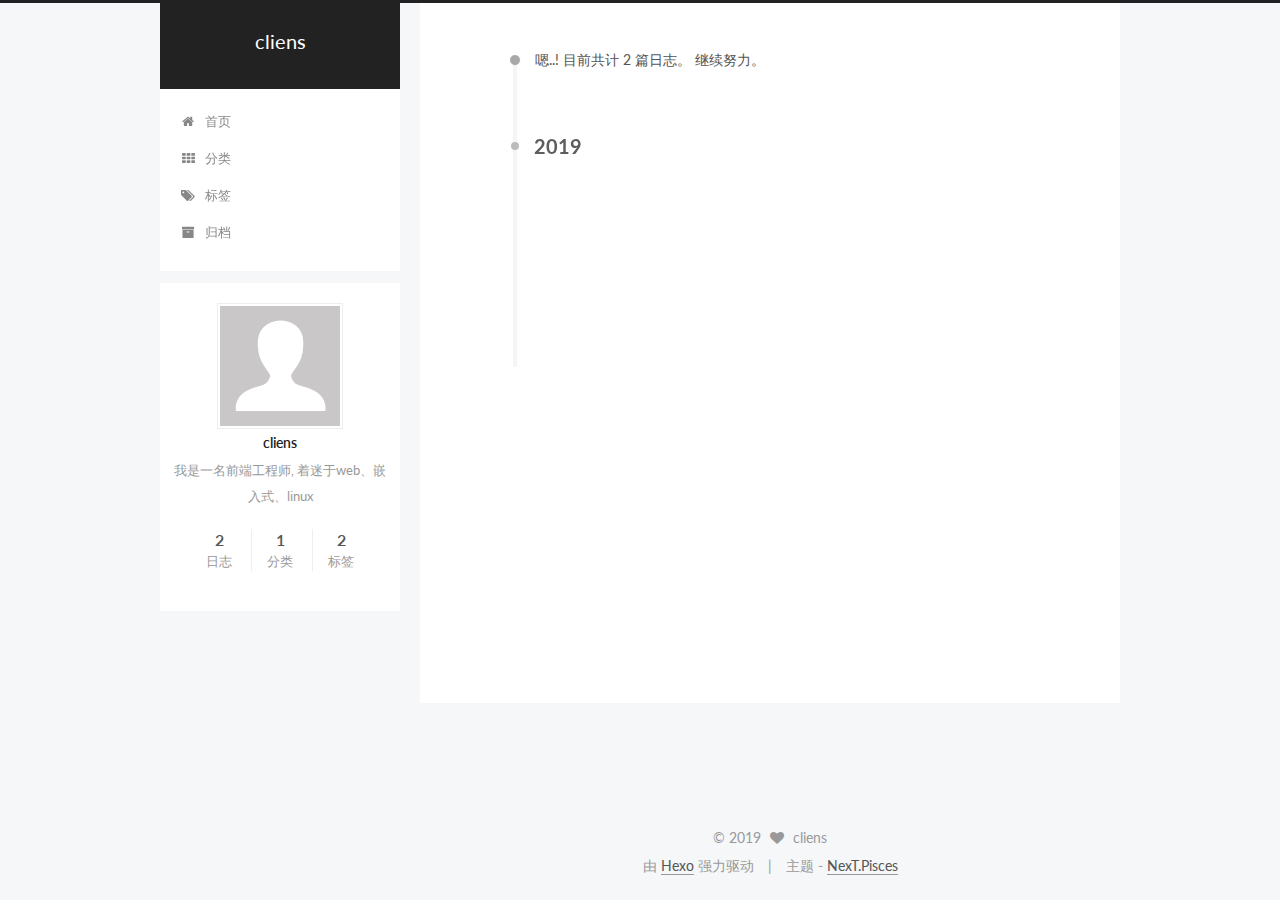
==== commit 594b6267: "Site updated: 2019-11-15 00:23:04" ====
--- a/archives/index.html
+++ b/archives/index.html
@@ -411,7 +411,7 @@
             
             <div class="site-state-item site-state-categories">
               <a href="/categories/index.html">
-                <span class="site-state-item-count">2</span>
+                <span class="site-state-item-count">1</span>
                 <span class="site-state-item-name">分类</span>
               </a>
             </div>
